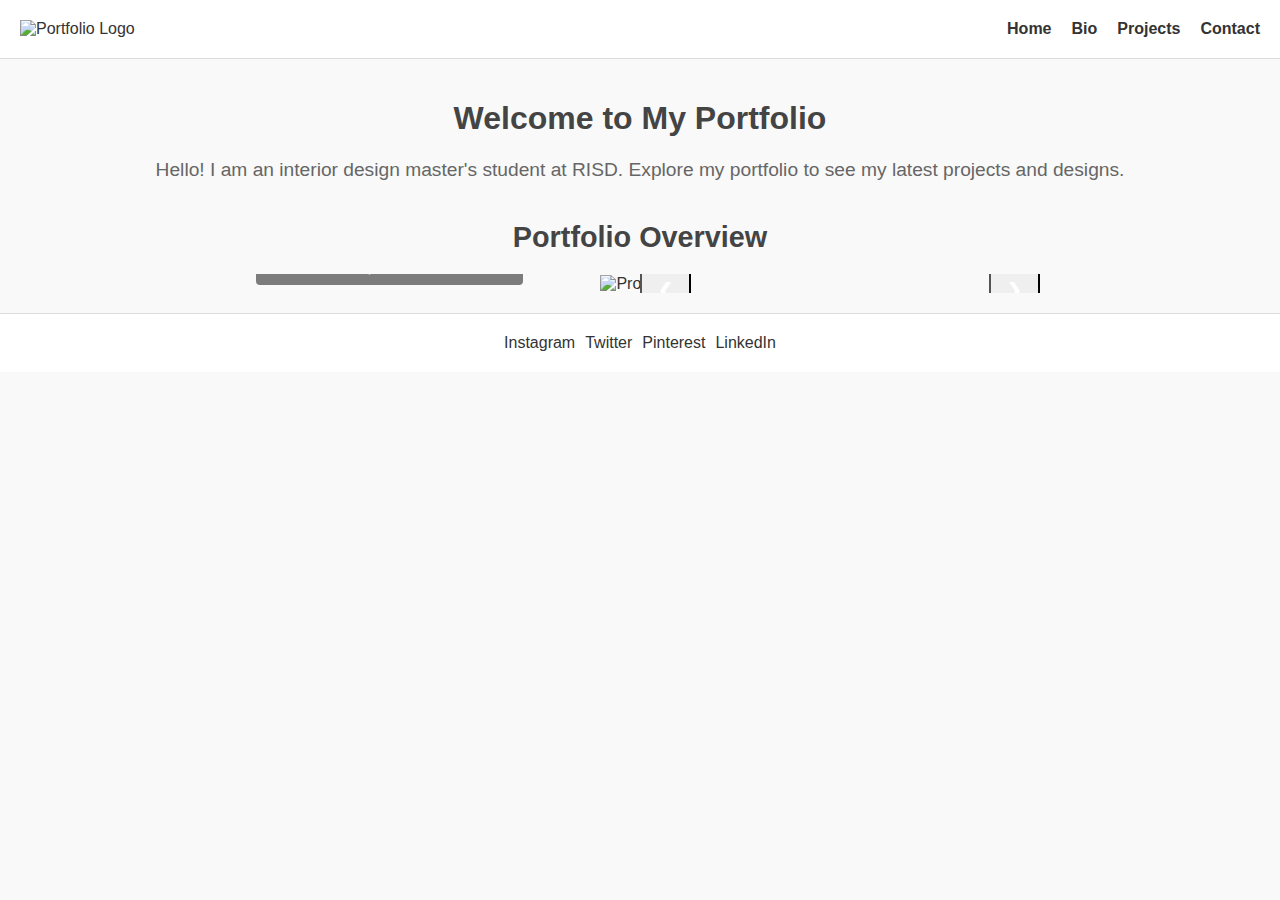
==== index.html @ 8d56213d "Added JavaScript for image slider, added font robustness" ====
<!DOCTYPE html>
<html lang="en">
<head>
    <meta charset="UTF-8">
    <meta name="viewport" content="width=device-width, initial-scale=1.0">
    <title>Portfolio Home</title>
    <link rel="stylesheet" href="styles.css">
</head>
<body>
    <header>
        <div class="logo">
            <img src="images/logo.png" alt="Portfolio Logo">
        </div>
        <nav>
            <ul>
                <li><a href="#">Home</a></li>
                <li><a href="#">Bio</a></li>
                <li><a href="#">Projects</a></li>
                <li><a href="#">Contact</a></li>
            </ul>
        </nav>
    </header>
    <main>
        <section class="intro">
            <h1>Welcome to My Portfolio</h1>
            <p>Hello! I am an interior design master's student at RISD. Explore my portfolio to see my latest projects and designs.</p>
        </section>
        <section class="portfolio-overview">
            <h2>Portfolio Overview</h2>
            <div class="slider">
                <div class="slides">
                    <div class="slide" id="slide-1">
                        <img src="images/project1.png" alt="Project 1">
                        <div class="overlay">Stair is foul, and foul is stair</div>
                    </div>
                    <div class="slide" id="slide-2">
                        <img src="images/project2.png" alt="Project 2">
                        <div class="overlay">POOM</div>
                    </div>
                    <div class="slide" id="slide-3">
                        <img src="images/project3.png" alt="Project 3">
                        <div class="overlay">Grandfather’s Harmonica</div>
                    </div>
                    <div class="slide" id="slide-4">
                        <img src="images/project4.png" alt="Project 4">
                        <div class="overlay">Revisiting The Biome-Bones</div>
                    </div>
                </div>
                <button class="prev" onclick="moveSlides(-1)">&#10094;</button>
                <button class="next" onclick="moveSlides(1)">&#10095;</button>
            </div>
        </section>
    </main>
    <footer>
        <ul>
            <li><a href="#">Instagram</a></li>
            <li><a href="#">Twitter</a></li>
            <li><a href="#">Pinterest</a></li>
            <li><a href="#">LinkedIn</a></li>
        </ul>
    </footer>
    <script src="script.js"></script>
</body>
</html>
---- styles.css ----
body {
    font-family: 'Gill Sans', 'Gill Sans MT', Calibri, 'Trebuchet MS', sans-serif;
    color: #333;
    margin: 0;
    padding: 0;
    background-color: #f9f9f9;
}

header {
    display: flex;
    justify-content: space-between;
    align-items: center;
    padding: 20px;
    background-color: #fff;
    border-bottom: 1px solid #ddd;
}

.logo img {
    max-width: 150px;
}

nav ul {
    list-style: none;
    display: flex;
    margin: 0;
    padding: 0;
}

nav ul li {
    margin-left: 20px;
}

nav ul li a {
    text-decoration: none;
    color: #333;
    font-weight: bold;
}

main {
    padding: 20px;
}

.intro {
    text-align: center;
    margin-bottom: 40px;
}

.intro h1 {
    font-size: 2em;
    color: #444;
}

.intro p {
    font-size: 1.2em;
    color: #666;
}

.portfolio-overview {
    text-align: center;
}

.portfolio-overview h2 {
    font-size: 1.8em;
    color: #444;
    margin-bottom: 20px;
}

.slider {
    position: relative;
    max-width: 800px;
    margin: auto;
    overflow: hidden;
}

.slides {
    display: flex;
    transition: transform 0.5s ease-in-out;
}

.slide {
    min-width: 100%;
    box-sizing: border-box;
    position: relative;
}

.slide img {
    width: 100%;
    vertical-align: middle;
}

.overlay {
    position: absolute;
    bottom: 8px;
    left: 16px;
    color: white;
    background-color: rgba(0, 0, 0, 0.5);
    padding: 8px 16px;
    border-radius: 4px;
    font-size: 1.2em;
}

.prev, .next {
    cursor: pointer;
    position: absolute;
    top: 50%;
    width: auto;
    padding: 16px;
    margin-top: -22px;
    color: white;
    font-weight: bold;
    font-size: 18px;
    transition: 0.6s ease;
    border-radius: 0 3px 3px 0;
    user-select: none;
}

.next {
    right: 0;
    border-radius: 3px 0 0 3px;
}

.prev:hover, .next:hover {
    background-color: rgba(0, 0, 0, 0.8);
}

footer {
    background-color: #fff;
    border-top: 1px solid #ddd;
    padding: 20px;
    text-align: center;
}

footer ul {
    list-style: none;
    margin: 0;
    padding: 0;
    display: flex;
    justify-content: center;
    gap: 10px;
}

footer ul li {
    margin: 0;
}

footer ul li a {
    text-decoration: none;
    color: #333;
}
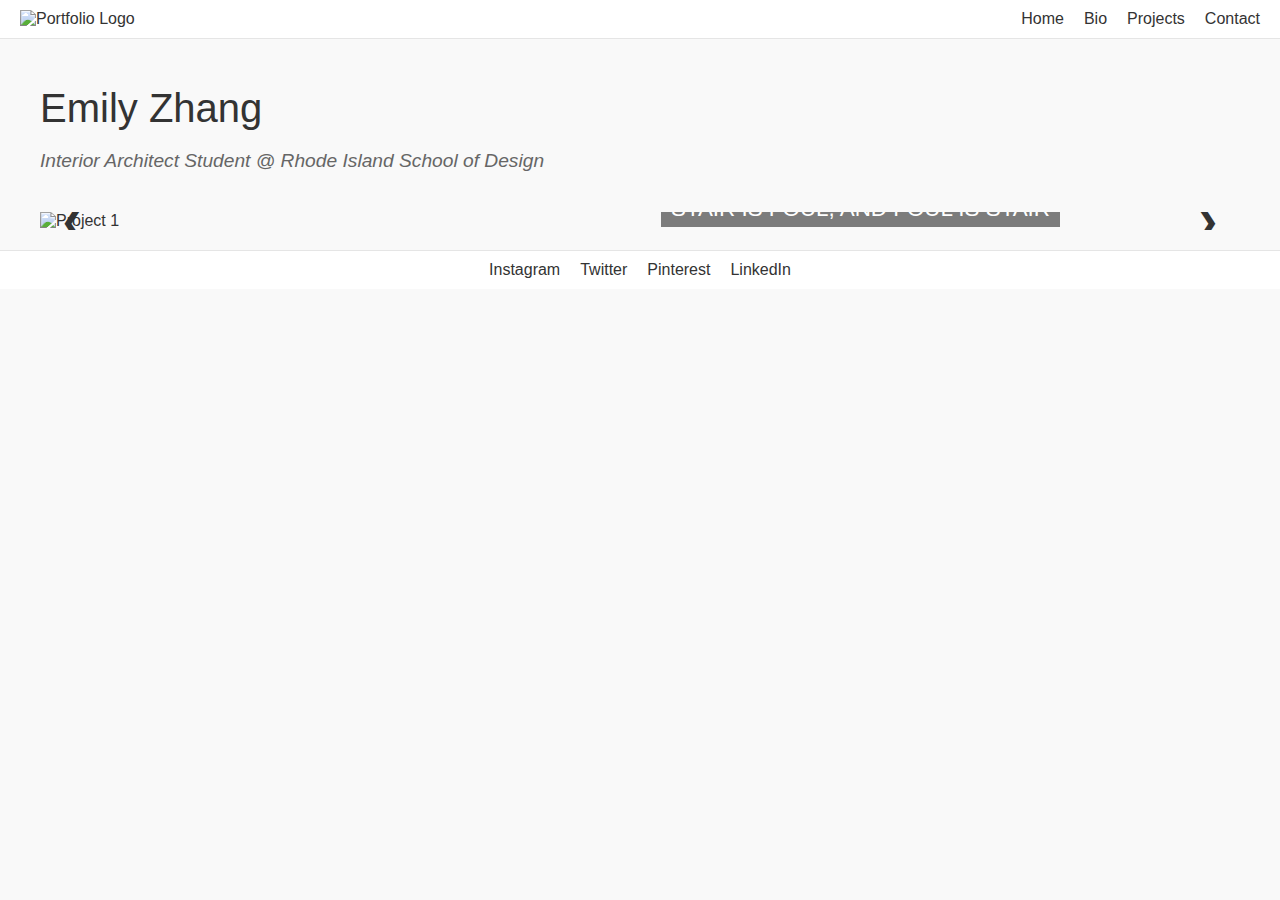
==== commit 1958bf8e: "Added slider styling and title styling, changed theme." ====
--- a/index.html
+++ b/index.html
@@ -22,26 +22,25 @@
     </header>
     <main>
         <section class="intro">
-            <h1>Welcome to My Portfolio</h1>
-            <p>Hello! I am an interior design master's student at RISD. Explore my portfolio to see my latest projects and designs.</p>
+            <h1>Emily Zhang</h1>
+            <p><em>Interior Architect Student @ Rhode Island School of Design</em></p>
         </section>
         <section class="portfolio-overview">
-            <h2>Portfolio Overview</h2>
             <div class="slider">
                 <div class="slides">
-                    <div class="slide" id="slide-1">
+                    <div class="slide">
                         <img src="images/project1.png" alt="Project 1">
                         <div class="overlay">Stair is foul, and foul is stair</div>
                     </div>
-                    <div class="slide" id="slide-2">
+                    <div class="slide">
                         <img src="images/project2.png" alt="Project 2">
                         <div class="overlay">POOM</div>
                     </div>
-                    <div class="slide" id="slide-3">
+                    <div class="slide">
                         <img src="images/project3.png" alt="Project 3">
                         <div class="overlay">Grandfather’s Harmonica</div>
                     </div>
-                    <div class="slide" id="slide-4">
+                    <div class="slide">
                         <img src="images/project4.png" alt="Project 4">
                         <div class="overlay">Revisiting The Biome-Bones</div>
                     </div>
--- a/styles.css
+++ b/styles.css
@@ -1,5 +1,7 @@
+/* styles.css */
+
 body {
-    font-family: 'Gill Sans', 'Gill Sans MT', Calibri, 'Trebuchet MS', sans-serif;
+    font-family: 'Helvetica Neue', Arial, sans-serif;
     color: #333;
     margin: 0;
     padding: 0;
@@ -10,71 +12,67 @@
     display: flex;
     justify-content: space-between;
     align-items: center;
-    padding: 20px;
+    padding: 10px 20px;
     background-color: #fff;
-    border-bottom: 1px solid #ddd;
+    border-bottom: 1px solid #e5e5e5;
 }
 
 .logo img {
-    max-width: 150px;
+    height: 40px;
 }
 
 nav ul {
     list-style: none;
-    display: flex;
     margin: 0;
     padding: 0;
+    display: flex;
 }
 
-nav ul li {
+nav li {
     margin-left: 20px;
 }
 
-nav ul li a {
+nav a {
     text-decoration: none;
     color: #333;
-    font-weight: bold;
+    font-weight: 300;
+}
+
+nav a:hover {
+    color: #666;
 }
 
 main {
     padding: 20px;
-}
-
-.intro {
-    text-align: center;
-    margin-bottom: 40px;
+    max-width: 1200px;
+    margin: auto;
 }
 
 .intro h1 {
-    font-size: 2em;
-    color: #444;
+    font-size: 2.5em;
+    font-weight: 200;
+    margin-bottom: 10px;
 }
 
 .intro p {
     font-size: 1.2em;
+    font-style: italic;
+    font-weight: 300;
     color: #666;
 }
 
 .portfolio-overview {
-    text-align: center;
-}
-
-.portfolio-overview h2 {
-    font-size: 1.8em;
-    color: #444;
-    margin-bottom: 20px;
+    margin-top: 40px;
 }
 
 .slider {
     position: relative;
-    max-width: 800px;
-    margin: auto;
     overflow: hidden;
 }
 
 .slides {
     display: flex;
-    transition: transform 0.5s ease-in-out;
+    transition: transform 0.5s ease;
 }
 
 .slide {
@@ -85,65 +83,71 @@
 
 .slide img {
     width: 100%;
-    vertical-align: middle;
+    height: auto;
 }
 
 .overlay {
     position: absolute;
-    bottom: 8px;
-    left: 16px;
-    color: white;
-    background-color: rgba(0, 0, 0, 0.5);
-    padding: 8px 16px;
-    border-radius: 4px;
-    font-size: 1.2em;
+    bottom: 15%;
+    right: 15%;
+    background: rgba(0, 0, 0, 0.5);
+    color: #fff;
+    padding: 5px 10px;
+    font-size: 1.4em;
+    font-weight: 300;
+    text-transform: uppercase;
 }
 
-.prev, .next {
-    cursor: pointer;
+button.prev, button.next {
     position: absolute;
     top: 50%;
-    width: auto;
-    padding: 16px;
-    margin-top: -22px;
-    color: white;
-    font-weight: bold;
-    font-size: 18px;
-    transition: 0.6s ease;
-    border-radius: 0 3px 3px 0;
-    user-select: none;
+    transform: translateY(-50%);
+    background-color: transparent;
+    border: none;
+    padding: 10px;
+    cursor: pointer;
+    font-size: 2em;
+    font-weight: 300;
+    color: #333;
 }
 
-.next {
-    right: 0;
-    border-radius: 3px 0 0 3px;
+button.prev {
+    left: 10px;
 }
 
-.prev:hover, .next:hover {
-    background-color: rgba(0, 0, 0, 0.8);
+button.next {
+    right: 10px;
+}
+
+button.prev:hover, button.next:hover {
+    color: #666;
 }
 
 footer {
     background-color: #fff;
-    border-top: 1px solid #ddd;
-    padding: 20px;
+    border-top: 1px solid #e5e5e5;
+    padding: 10px 20px;
     text-align: center;
 }
 
 footer ul {
     list-style: none;
+    padding: 0;
     margin: 0;
-    padding: 0;
     display: flex;
     justify-content: center;
-    gap: 10px;
 }
 
-footer ul li {
-    margin: 0;
+footer li {
+    margin: 0 10px;
 }
 
-footer ul li a {
+footer a {
     text-decoration: none;
     color: #333;
+    font-weight: 300;
 }
+
+footer a:hover {
+    color: #666;
+}
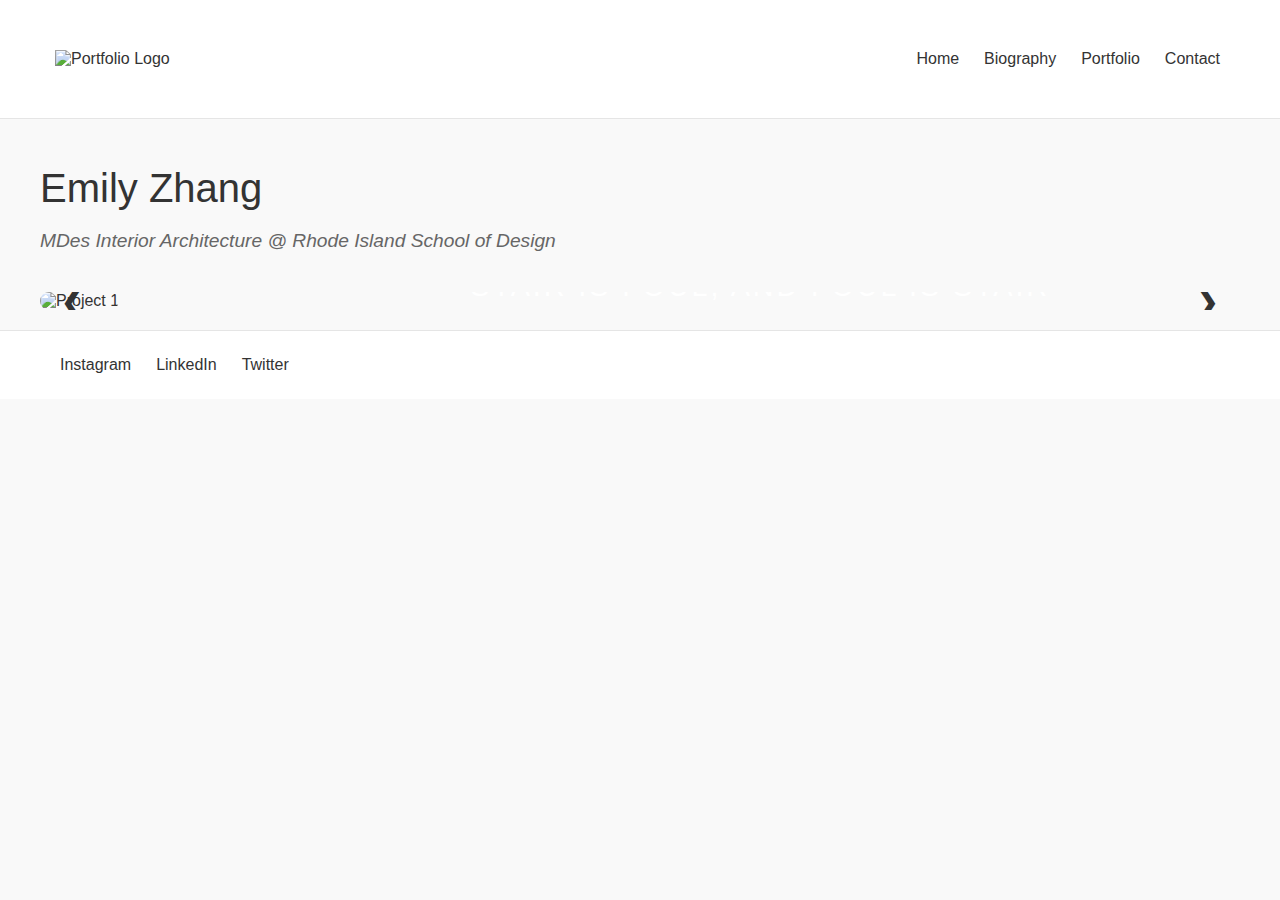
==== commit 69c9d682: "Fixed slider, and optimize alignments" ====
--- a/index.html
+++ b/index.html
@@ -14,8 +14,8 @@
         <nav>
             <ul>
                 <li><a href="#">Home</a></li>
-                <li><a href="#">Bio</a></li>
-                <li><a href="#">Projects</a></li>
+                <li><a href="#">Biography</a></li>
+                <li><a href="#">Portfolio</a></li>
                 <li><a href="#">Contact</a></li>
             </ul>
         </nav>
@@ -23,7 +23,7 @@
     <main>
         <section class="intro">
             <h1>Emily Zhang</h1>
-            <p><em>Interior Architect Student @ Rhode Island School of Design</em></p>
+            <p><em>MDes Interior Architecture @ Rhode Island School of Design</em></p>
         </section>
         <section class="portfolio-overview">
             <div class="slider">
@@ -45,17 +45,16 @@
                         <div class="overlay">Revisiting The Biome-Bones</div>
                     </div>
                 </div>
-                <button class="prev" onclick="moveSlides(-1)">&#10094;</button>
-                <button class="next" onclick="moveSlides(1)">&#10095;</button>
+                <button class="prev">&#10094;</button>
+                <button class="next">&#10095;</button>
             </div>
         </section>
     </main>
     <footer>
         <ul>
             <li><a href="#">Instagram</a></li>
+            <li><a href="#">LinkedIn</a></li>
             <li><a href="#">Twitter</a></li>
-            <li><a href="#">Pinterest</a></li>
-            <li><a href="#">LinkedIn</a></li>
         </ul>
     </footer>
     <script src="script.js"></script>
--- a/styles.css
+++ b/styles.css
@@ -18,18 +18,20 @@
 }
 
 .logo img {
-    height: 40px;
+    height: 80px;
+    position: relative;
+    left: 35px;
 }
 
 nav ul {
     list-style: none;
-    margin: 0;
-    padding: 0;
+    margin: 10px;
+    padding: 30px;
     display: flex;
 }
 
 nav li {
-    margin-left: 20px;
+    margin-left: 25px;
 }
 
 nav a {
@@ -84,18 +86,20 @@
 .slide img {
     width: 100%;
     height: auto;
+    border-radius: 15px; /* Added round edges */
 }
 
 .overlay {
     position: absolute;
-    bottom: 15%;
+    bottom: 10%; /* Moved title down to be 10% from the bottom */
     right: 15%;
-    background: rgba(0, 0, 0, 0.5);
     color: #fff;
     padding: 5px 10px;
-    font-size: 1.4em;
+    font-size: 1.8em; /* Increased font size */
     font-weight: 300;
     text-transform: uppercase;
+    letter-spacing: 0.1em; /* Added letter spacing */
+    background: none; /* Removed background */
 }
 
 button.prev, button.next {
@@ -132,14 +136,14 @@
 
 footer ul {
     list-style: none;
-    padding: 0;
-    margin: 0;
+    margin: -5px;
+    padding: 20px;
     display: flex;
-    justify-content: center;
+    justify-content: left;
 }
 
 footer li {
-    margin: 0 10px;
+    margin-left: 25px;
 }
 
 footer a {
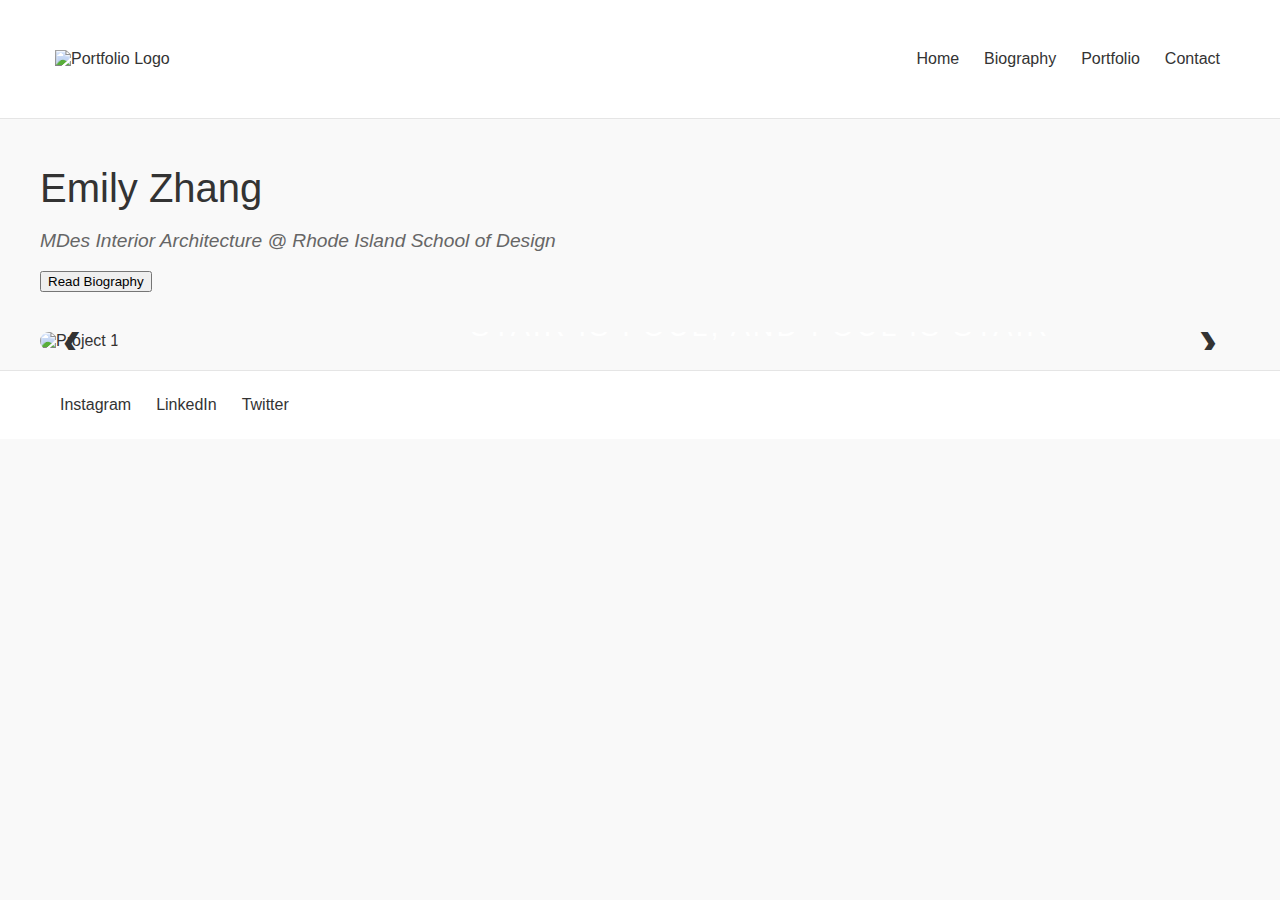
==== commit d3dba611: "Added biography page, start building biography" ====
--- a/index.html
+++ b/index.html
@@ -13,8 +13,8 @@
         </div>
         <nav>
             <ul>
-                <li><a href="#">Home</a></li>
-                <li><a href="#">Biography</a></li>
+                <li><a href="index.html">Home</a></li>
+                <li><a href="biography.html">Biography</a></li>
                 <li><a href="#">Portfolio</a></li>
                 <li><a href="#">Contact</a></li>
             </ul>
@@ -24,6 +24,7 @@
         <section class="intro">
             <h1>Emily Zhang</h1>
             <p><em>MDes Interior Architecture @ Rhode Island School of Design</em></p>
+            <button onclick="location.href='biography.html'">Read Biography</button> <!-- New button -->
         </section>
         <section class="portfolio-overview">
             <div class="slider">
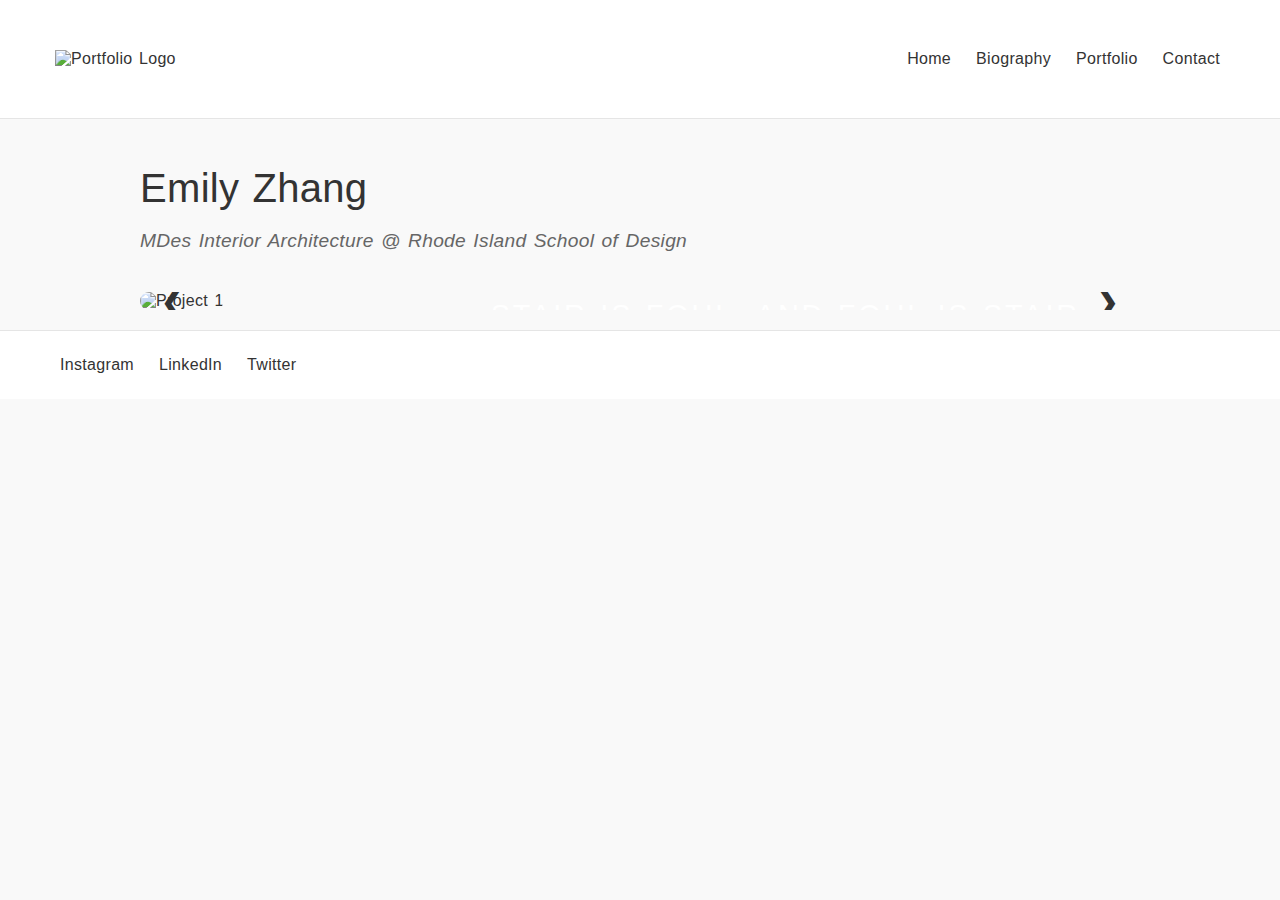
==== commit 9cfe633e: "Configured contact page, styling, and icons" ====
--- a/index.html
+++ b/index.html
@@ -5,6 +5,14 @@
     <meta name="viewport" content="width=device-width, initial-scale=1.0">
     <title>Portfolio Home</title>
     <link rel="stylesheet" href="styles.css">
+    <style>
+        body {
+            font-family: 'Helvetica Neue', Arial, sans-serif;
+            font-weight: 300; /* Thinner font */
+            word-spacing: 0.1em; /* Increased space between words */
+            letter-spacing: 0.02em;
+        }
+    </style>
 </head>
 <body>
     <header>
@@ -15,8 +23,8 @@
             <ul>
                 <li><a href="index.html">Home</a></li>
                 <li><a href="biography.html">Biography</a></li>
-                <li><a href="#">Portfolio</a></li>
-                <li><a href="#">Contact</a></li>
+                <li><a href="portfolio.html">Portfolio</a></li>
+                <li><a href="contact.html">Contact</a></li>
             </ul>
         </nav>
     </header>
@@ -24,7 +32,6 @@
         <section class="intro">
             <h1>Emily Zhang</h1>
             <p><em>MDes Interior Architecture @ Rhode Island School of Design</em></p>
-            <button onclick="location.href='biography.html'">Read Biography</button> <!-- New button -->
         </section>
         <section class="portfolio-overview">
             <div class="slider">
@@ -35,7 +42,7 @@
                     </div>
                     <div class="slide">
                         <img src="images/project2.png" alt="Project 2">
-                        <div class="overlay">POOM</div>
+                        <div class="overlay">POOM&nbsp;&nbsp;&nbsp;&nbsp;&nbsp;&nbsp;&nbsp;&nbsp;&nbsp;</div>
                     </div>
                     <div class="slide">
                         <img src="images/project3.png" alt="Project 3">
@@ -53,8 +60,8 @@
     </main>
     <footer>
         <ul>
-            <li><a href="#">Instagram</a></li>
-            <li><a href="#">LinkedIn</a></li>
+            <li><a href="https://www.instagram.com/emmluvu2?igshid=MTc1b29tdjN6cmR3dg==" target="_blank">Instagram</a></li>
+            <li><a href="https://www.linkedin.com/in/emily-zhang-9607201b3/" target="_blank">LinkedIn</a></li>
             <li><a href="#">Twitter</a></li>
         </ul>
     </footer>
--- a/styles.css
+++ b/styles.css
@@ -1,5 +1,6 @@
 /* styles.css */
 
+/* Global body style */
 body {
     font-family: 'Helvetica Neue', Arial, sans-serif;
     color: #333;
@@ -8,6 +9,7 @@
     background-color: #f9f9f9;
 }
 
+/* Header styles */
 header {
     display: flex;
     justify-content: space-between;
@@ -46,7 +48,7 @@
 
 main {
     padding: 20px;
-    max-width: 1200px;
+    max-width: 1000px;
     margin: auto;
 }
 
@@ -91,8 +93,8 @@
 
 .overlay {
     position: absolute;
-    bottom: 10%; /* Moved title down to be 10% from the bottom */
-    right: 15%;
+    top: 12%; /* Moved title down to be 10% from the bottom */
+    right: 5%;
     color: #fff;
     padding: 5px 10px;
     font-size: 1.8em; /* Increased font size */
@@ -155,3 +157,157 @@
 footer a:hover {
     color: #666;
 }
+
+/* CSS for Biography Page */
+.bio {
+    max-width: 1000px;
+    margin: auto;
+    padding: 20px;
+    display: flex;
+    flex-direction: column;
+}
+
+.bio-image {
+    display: block;
+    max-width: 75%;
+    height: auto;
+    border-radius: 30px;
+    margin: 20px 0 20px auto; /* Align to the right */
+    float: right;
+}
+
+.bio-text {
+    font-size: 1.1em;
+    line-height: 1.6;
+    color: #333;
+    margin-bottom: 20px;
+    text-align: justify;
+}
+
+.grad-date {
+    float: right;
+    font-weight: 150;
+    color: #666;
+}
+
+hr {
+    border: 0;
+    height: 1px;
+    background: #e5e5e5;
+    margin: 40px 0;
+}
+
+.work-experience {
+    display: flex;
+    align-items: flex-start;
+    margin-bottom: 30px;
+    position: relative;
+}
+
+.experience-logo {
+    align-self: flex-start;
+    width: 80px;
+    height: auto;
+    margin-right: 20px;
+    border-radius: 15px;
+    position: relative;
+    top: 20px;
+    left: 0px;
+}
+
+.work-duration {
+    position: absolute;
+    bottom: 0;
+    left: 0;
+    font-size: 0.8em;
+    color: #666;
+    margin-left: 100px;
+    margin-bottom: -5px;
+}
+
+/* CSS for Contact Page */
+.contact-container {
+    display: flex;
+    max-width: 1000px;
+    margin: auto;
+    padding: 40px 20px;
+    gap: 40px;
+}
+.left-section {
+    flex: 0 0 50%; /* 60% width */
+}
+.right-section {
+    flex: 0 0 40%; /* 40% width */
+    display: flex;
+    flex-direction: column;
+    align-items: flex-end; /* Align content to the right */
+    text-align: right; /* Align text to the right */
+}
+.tight-spacing {
+    line-height: 1.2; /* Adjust line height here */
+}
+.contact-item {
+    margin-bottom: 21px;
+}
+.last-item {
+    margin-bottom: 21px; /* Additional margin for the last item */
+}
+.contact-item a {
+    text-decoration: none;
+    color: #333;
+    font-weight: 300;
+}
+.contact-item a:hover {
+    color: #666;
+}
+.contact-form {
+    display: flex;
+    flex-direction: column;
+    gap: 15px;
+}
+.contact-form input,
+.contact-form textarea {
+    padding: 15px;
+    font-size: 1em;
+    border: 1px solid #e5e5e5;
+    border-radius: 5px;
+    width: 100%;
+}
+.contact-form button {
+    padding: 15px;
+    font-size: 1em;
+    border: none;
+    border-radius: 5px;
+    background-color: #d8ccdb;
+    color: white;
+    cursor: pointer;
+    width: 150px;
+}
+.contact-form button:hover {
+    background-color: #d1b4d9;
+}
+.social-icons {
+    display: flex;
+    gap: 15px;
+    margin-top: 10px;
+}
+.social-icons a {
+    display: inline-block;
+    width: 55px;
+    height: 55px;
+    background-color: #d8ccdb;
+    border-radius: 50%;
+    color: white;
+    text-align: center;
+    line-height: 50px; /* Ensures the background circle is centered */
+    font-size: 1.5em;
+    text-decoration: none;
+}
+.social-icons img {
+    width: 24px;
+    height: 24px;
+    vertical-align: middle; /* Ensures the icon is vertically centered */
+}
+.social-icons a:hover {
+    background-color: #d1b4d9;
+}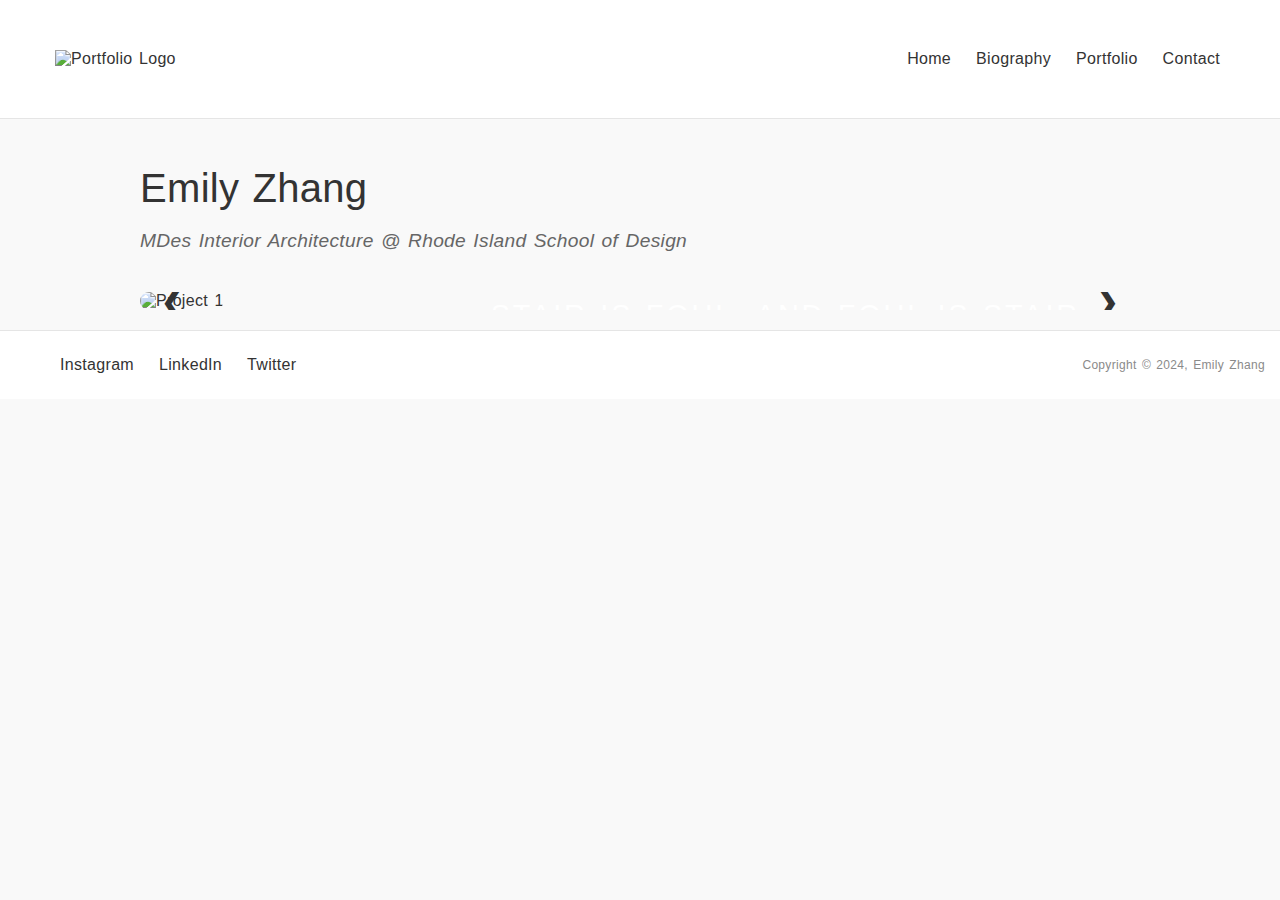
==== commit b8e6568a: "Added copyright to every page" ====
--- a/index.html
+++ b/index.html
@@ -11,6 +11,16 @@
             font-weight: 300; /* Thinner font */
             word-spacing: 0.1em; /* Increased space between words */
             letter-spacing: 0.02em;
+        }
+        footer {
+            position: relative;
+        }
+        .copyright {
+            position: absolute;
+            bottom: 27px;
+            right: 15px;
+            font-size: 12px;
+            color: #8a8a8a;
         }
     </style>
 </head>
@@ -64,6 +74,9 @@
             <li><a href="https://www.linkedin.com/in/emily-zhang-9607201b3/" target="_blank">LinkedIn</a></li>
             <li><a href="#">Twitter</a></li>
         </ul>
+        <div class="copyright">
+            Copyright &copy; 2024, Emily Zhang
+        </div>
     </footer>
     <script src="script.js"></script>
 </body>
--- a/styles.css
+++ b/styles.css
@@ -88,7 +88,7 @@
 .slide img {
     width: 100%;
     height: auto;
-    border-radius: 15px; /* Added round edges */
+    border-radius: 40px; /* Added round edges */
 }
 
 .overlay {
@@ -228,13 +228,13 @@
 /* CSS for Contact Page */
 .contact-container {
     display: flex;
-    max-width: 1000px;
+    max-width: 900px;
     margin: auto;
     padding: 40px 20px;
     gap: 40px;
 }
 .left-section {
-    flex: 0 0 50%; /* 60% width */
+    flex: 10 0 50%; /* 60% width */
 }
 .right-section {
     flex: 0 0 40%; /* 40% width */
@@ -272,6 +272,7 @@
     border: 1px solid #e5e5e5;
     border-radius: 5px;
     width: 100%;
+    border-radius: 15px;
 }
 .contact-form button {
     padding: 15px;
@@ -282,6 +283,7 @@
     color: white;
     cursor: pointer;
     width: 150px;
+    border-radius: 15px;
 }
 .contact-form button:hover {
     background-color: #d1b4d9;
@@ -310,4 +312,65 @@
 }
 .social-icons a:hover {
     background-color: #d1b4d9;
+}
+
+/* CSS for Portfolio Page */
+.content {
+    text-align: center;
+    margin: 20px 0;
+}
+.project {
+    margin: 20px auto;
+    width: 80%;
+    position: relative;
+    opacity: 0;
+    transform: translateY(30px);
+    animation: fadeInSlideUp 1s ease-out forwards;
+}
+.project img {
+    width: 100%;
+    height: auto;
+}
+.project-number {
+    font-size: 40px;
+    color: #8a8a8a;
+    font-weight: bold;
+    position: absolute;
+}
+.project1 {
+    margin-top: 50px;
+    margin-left: 0px;
+    animation-delay: 0s;
+}
+.project2 {
+    margin-top: 50px;
+    margin-right: 0px;
+    animation-delay: 0.3s;
+}
+.project3 {
+    margin-top: 50px;
+    margin-left: 0px;
+    animation-delay: 0.6s;
+}
+.project4 {
+    margin-top: 50px;
+    margin-right: 0px;
+    animation-delay: 0.9s;
+}
+/* Individual styles for each project number */
+.number1 {
+    top: 0px;
+    right: -75px;
+}
+.number2 {
+    top: 0px;
+    left: -75px;
+}
+.number3 {
+    top: 0px;
+    right: -75px;
+}
+.number4 {
+    top: 0px;
+    left: -75px;
 }